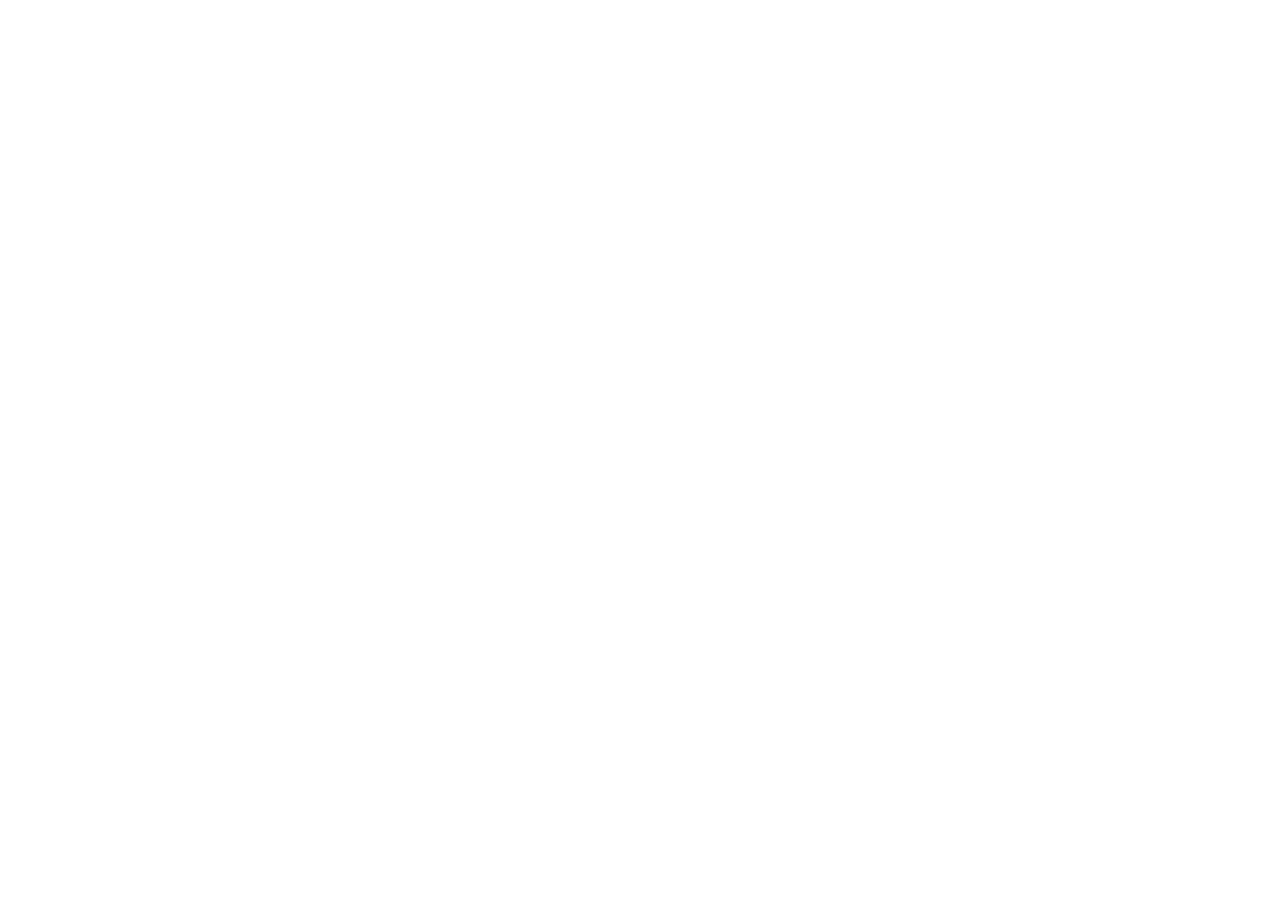
==== css/index.html @ 443228dd "fontend" ====
<!DOCTYPE html>
<html lang="en">
<head>
    <meta charset="UTF-8">
    <meta name="viewport" content="width=device-width, initial-scale=1.0">
    <title>Css</title>
</head>
<body>
    
</body>
</html>
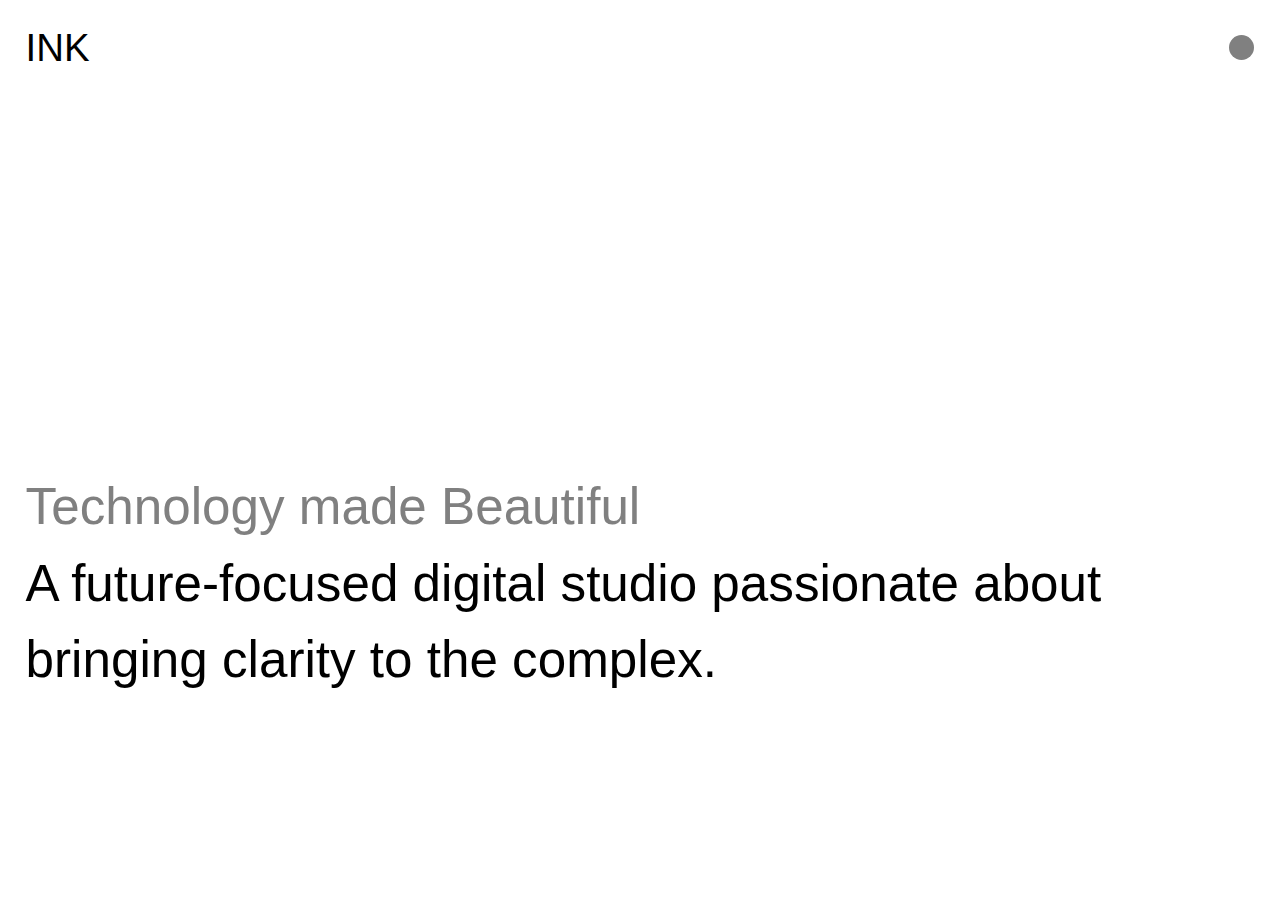
==== commit 2a1f9414: "css basic" ====
--- a/css/index.html
+++ b/css/index.html
@@ -3,9 +3,21 @@
 <head>
     <meta charset="UTF-8">
     <meta name="viewport" content="width=device-width, initial-scale=1.0">
-    <title>Css</title>
+    <title>Document</title>
+    <link rel="stylesheet" href="style.css">
 </head>
 <body>
-    
+    <div class="main">
+        <div class="navbar">
+            <h1>INK</h1>
+            <div class="circle"></div>
+        </div>
+        <div class="main_continer">
+            <div class="main_content">
+                <p class="light_color">Technology made Beautiful</p>
+                <p>A future-focused digital studio passionate about bringing clarity to the complex.</p>
+            </div>
+        </div>
+    </div>
 </body>
 </html>--- a/css/style.css
+++ b/css/style.css
@@ -0,0 +1,50 @@
+*{
+    margin: 0;
+    padding: 0;
+    font-family: sans-serif;
+}
+
+.main{
+    width: 100%;
+    height: 100vh;
+}
+.navbar{
+    padding: 2vw;
+    display:flex;
+    align-items: center;
+    justify-content:space-between;
+}
+
+.navbar h1{
+    font-weight:100;
+    font-size: 3vw;
+}
+
+.navbar .circle{
+    width: 2vw;
+    height: 2vw;
+    border-radius: 100%;
+    background-color: gray;
+    cursor: pointer;
+    transition: 0.5s;
+}
+
+.navbar .circle:hover{
+    background-color: black;
+}
+
+.main_continer{
+    padding:5vw 2vw ;
+    height: calc(100vh - 40vh);
+    display: flex;
+    align-items: end;
+}
+
+.main_content p{
+    font-size: 4vw;
+    line-height: 1.5;
+    font-weight: 100;
+}
+.light_color{
+    color: gray;
+}